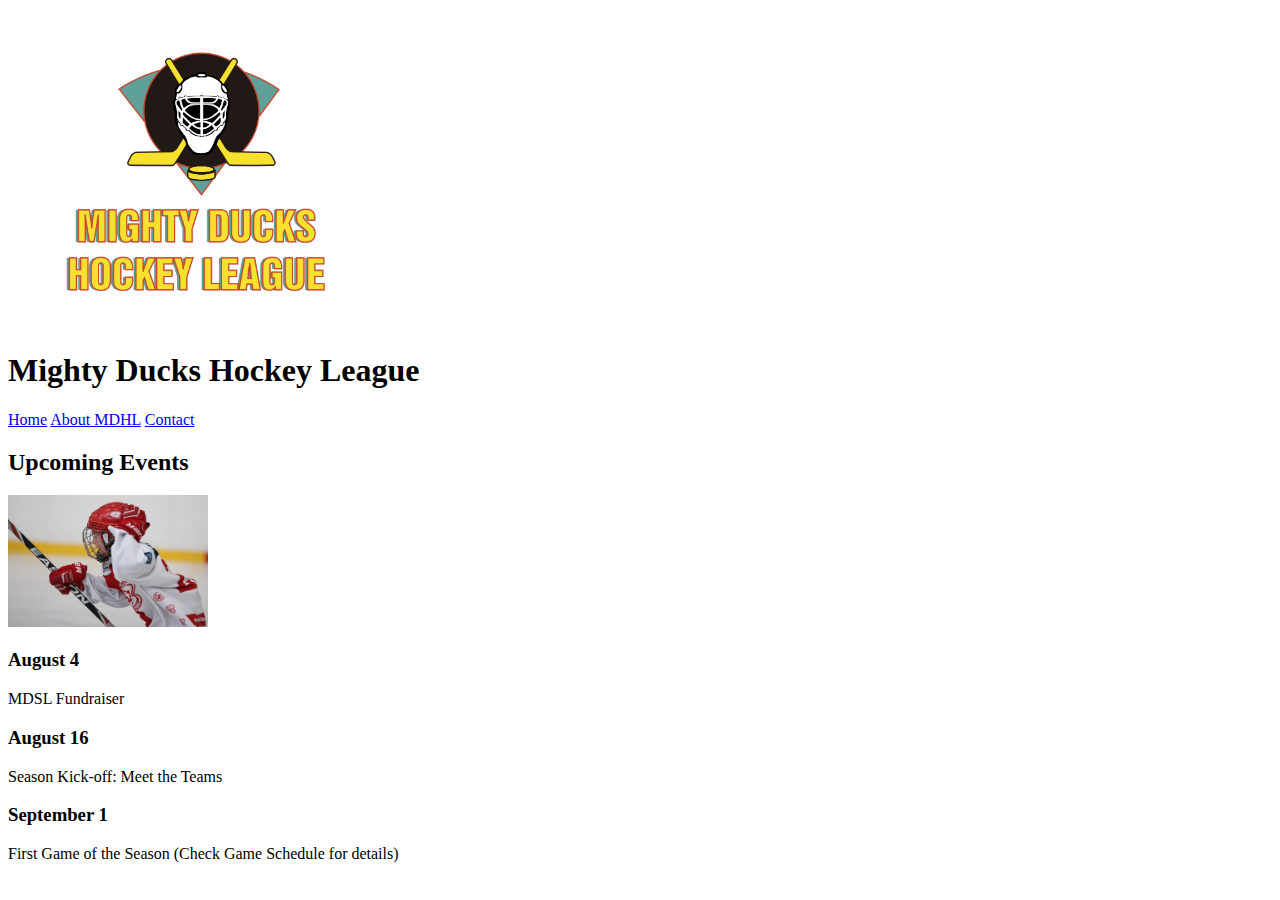
==== index.html @ f026a1f2 "version_1.0" ====
<!DOCTYPE html>
<html lang="es">
<head>
    <meta charset="UTF-8">
    <meta http-equiv="X-UA-Compatible" content="IE=edge">
    <meta name="viewport" content="width=device-width, initial-scale=1.0">
    <!-- icono pagina -->
    <link rel="shortcut icon" href="img/Logo_Mighty_ducks-01.ico" type="image/x-icon">
    <title>Mighty Ducks Hockey League</title>
</head>
<body>
  <header>

    <!-- logo pagina -->
    <figure>
      <img src="img/Logo_Mighty_ducks-01.png" alt="logo_Mighty-Ducks" width="300">
    </figure>
    <h1>Mighty Ducks Hockey League</h1>

    <!-- navbar -->
    <nav>
      <a href="#">Home</a>
      <a href="about.html">About MDHL</a>
      <a href="contact.html">Contact</a>
    </nav>

  </header>

  <main>
    
    <!-- seccion eventos  -->
    <section>
      <h2>Upcoming Events</h2>
      <div>
        <img src="img/hockey1.jpg" alt="jugador_de_hockey" width="200">
      </div>

      <h3>August 4</h3>
      <p>MDSL Fundraiser</p>

      <h3>August 16</h3>
      <p>Season Kick-off: Meet the Teams</p>

      <h3>September 1</h3>
      <p>First Game of the Season (Check Game Schedule for details)</p>
      
    </section>

  </main>
    
</body>
</html>
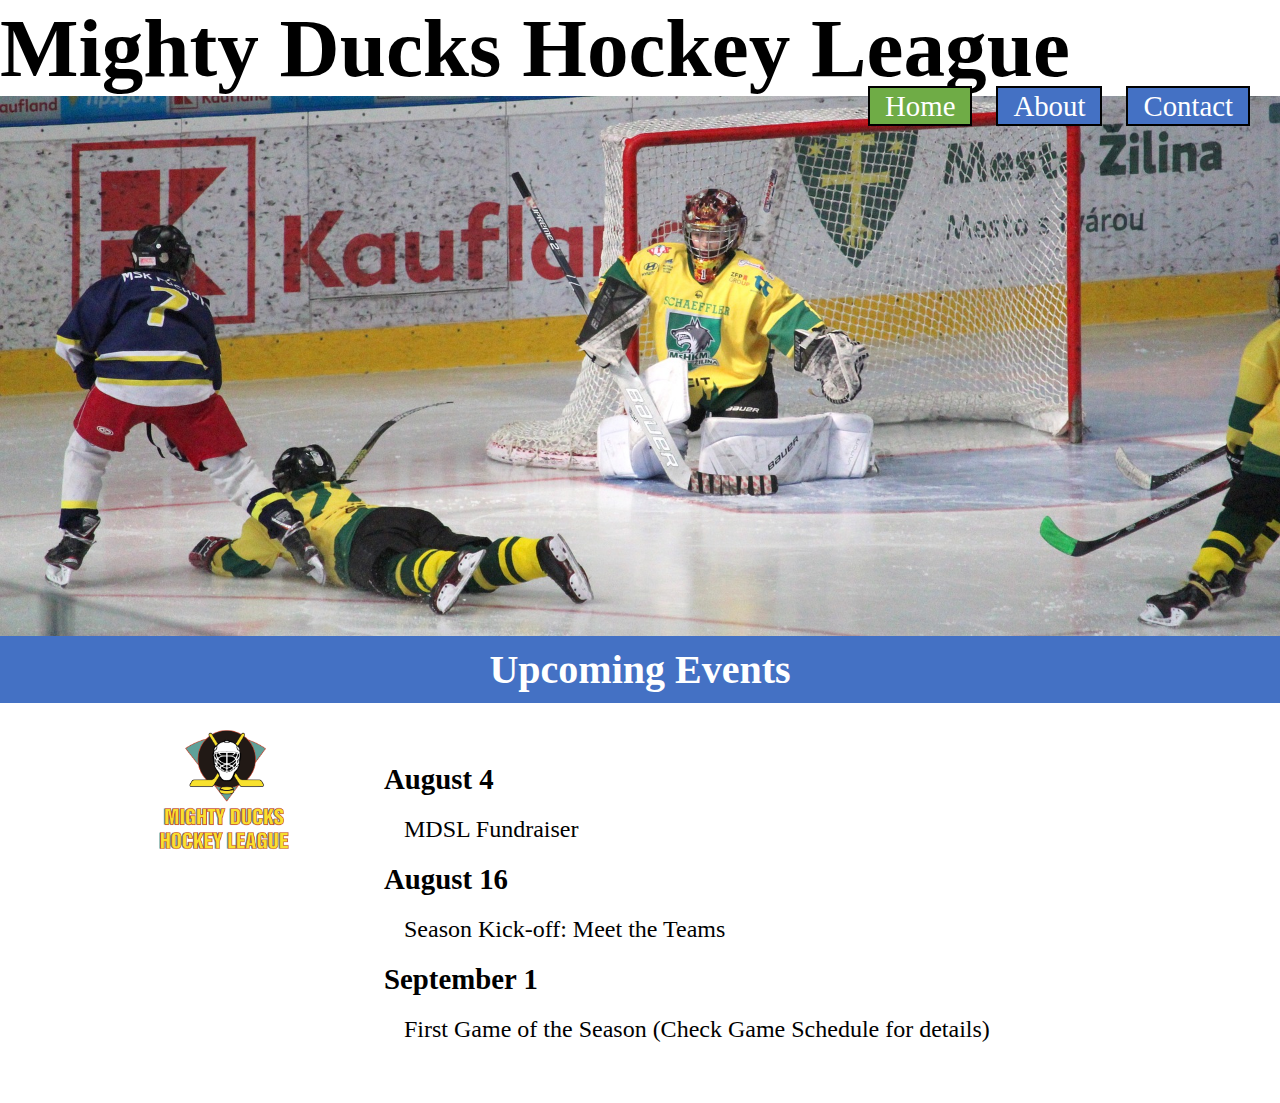
==== commit 4ed30670: "version-1.2" ====
--- a/index.html
+++ b/index.html
@@ -6,45 +6,63 @@
     <meta name="viewport" content="width=device-width, initial-scale=1.0">
     <!-- icono pagina -->
     <link rel="shortcut icon" href="img/Logo_Mighty_ducks-01.ico" type="image/x-icon">
+    <link rel="stylesheet" href="./css/styles.css">
     <title>Mighty Ducks Hockey League</title>
 </head>
 <body>
   <header>
 
     <!-- logo pagina -->
-    <figure>
-      <img src="img/Logo_Mighty_ducks-01.png" alt="logo_Mighty-Ducks" width="300">
-    </figure>
+   
     <h1>Mighty Ducks Hockey League</h1>
+    
+    <div class="banner">
 
-    <!-- navbar -->
+   
+
+    </div>
+
+       <!-- navbar -->
     <nav>
-      <a href="#">Home</a>
-      <a href="about.html">About MDHL</a>
-      <a href="contact.html">Contact</a>
+       <a href="#" class="green">Home</a>
+       <a href="./about.html">About</a>
+       <a href="./contact.html">Contact</a>
     </nav>
+    
 
+    
+    <h2 class="secondary-title">Upcoming Events</h2>
   </header>
 
   <main>
     
-    <!-- seccion eventos  -->
-    <section>
-      <h2>Upcoming Events</h2>
-      <div>
-        <img src="img/hockey1.jpg" alt="jugador_de_hockey" width="200">
-      </div>
+    <!--  eventos  -->
+    
 
-      <h3>August 4</h3>
-      <p>MDSL Fundraiser</p>
+      <!-- logo -->
+      <figure class="logo">
+        <img src="./img/Logo_Mighty_ducks-01.png" alt="jugador_de_hockey">
+      </figure>
 
-      <h3>August 16</h3>
-      <p>Season Kick-off: Meet the Teams</p>
 
-      <h3>September 1</h3>
-      <p>First Game of the Season (Check Game Schedule for details)</p>
+      <article class="data">
+        
+        <div class="information">
+          <h3>August 4</h3>
+          <p>MDSL Fundraiser</p>
+        </div>
+        <div class="information">
+          <h3>August 16</h3>
+          <p>Season Kick-off: Meet the Teams</p>
+        </div>
+        <div class="information">
+          <h3>September 1</h3>
+          <p>First Game of the Season (Check Game Schedule for details)</p>
+        </div>
+        
+      </article>
       
-    </section>
+    
 
   </main>
     
--- a/css/styles.css
+++ b/css/styles.css
@@ -0,0 +1,118 @@
+*{
+  padding: 0;
+  margin: 0;
+  box-sizing: border-box;
+  font-family: "Comic Sans MS", "Comic Sans", cursive;
+}
+
+/* banner */
+
+header{
+  position: relative;
+}
+
+h1{
+  font-size: 5.2em;
+  
+}
+
+.secondary-title{
+  background-color: orange;
+  color: white;
+  text-align: center;
+  background-color: rgb(68, 113, 196);
+  font-size: 2.5em;
+  padding: 10px 0;
+}
+
+.banner{
+  background-image: url("../img/banner1.jpg");
+  height: 60vh;
+  background-size:cover;
+  
+}
+
+/* end banner */
+
+
+/* nav */
+
+nav{
+  position: absolute;
+  top: 90px;
+  right: 20px;
+
+}
+
+nav a{
+  font-size: 1.8em;
+  text-decoration: none;
+  margin: 10px;
+  border: 2px solid black;
+  background-color: rgb(68, 113, 196);
+  color: white;
+  padding: 2px 15px;
+  
+}
+
+.green{
+  background-color: rgb(111, 172, 70);
+}
+
+/* end nav */
+
+
+/* pages */
+
+
+.logo{
+  width: 150px;
+  margin-top: 30px;
+  margin-left: 150px;
+  display: inline-block;
+  position: relative;
+  bottom: 170px;
+}
+
+.logo-about{
+  bottom: 505px;
+}
+
+.logo-contact{
+  top: 20px;
+}
+
+.logo img{
+  width: 100%;
+}
+
+.data{
+  display: inline-block;
+  margin: 40px 60px;
+}
+
+.data-about{
+  width: 1000px;
+  margin: 40px 60px;
+}
+
+.data-contact{
+  position: absolute;
+  left: 300px;
+}
+
+.information{
+  margin: 20px;
+}
+
+h3{
+  font-size: 1.8em;
+
+}
+
+p{
+  font-size: 1.5em;
+  margin: 20px;
+}
+
+/* end pages */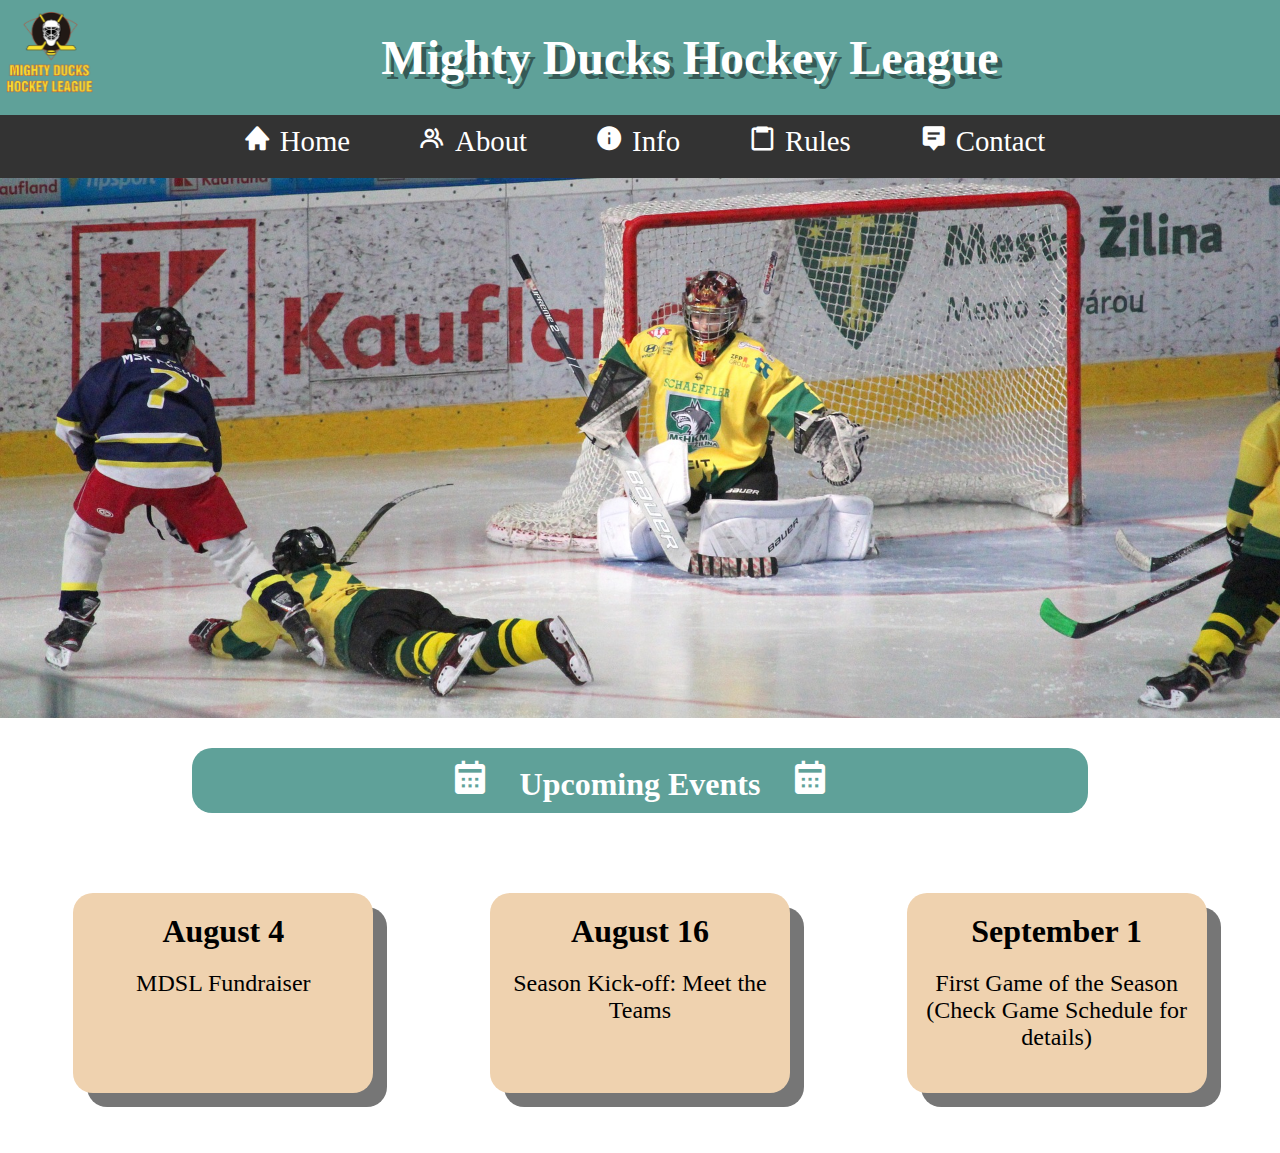
==== commit ecf15f23: "version_1.3" ====
--- a/index.html
+++ b/index.html
@@ -6,6 +6,7 @@
     <meta name="viewport" content="width=device-width, initial-scale=1.0">
     <!-- icono pagina -->
     <link rel="shortcut icon" href="img/Logo_Mighty_ducks-01.ico" type="image/x-icon">
+    <link href='https://unpkg.com/boxicons@2.1.4/css/boxicons.min.css' rel='stylesheet'>
     <link rel="stylesheet" href="./css/styles.css">
     <title>Mighty Ducks Hockey League</title>
 </head>
@@ -13,56 +14,50 @@
   <header>
 
     <!-- logo pagina -->
+    <figure class="logo">
+      <a href="#"><img src="./img/Logo_Mighty_ducks-01.png" class="logo__hockey" alt="Logo_hockey"></a>
+    </figure>
    
-    <h1>Mighty Ducks Hockey League</h1>
-    
-    <div class="banner">
+    <h1 class="main_title">Mighty Ducks Hockey League</h1>
 
-   
-
-    </div>
-
-       <!-- navbar -->
-    <nav>
-       <a href="#" class="green">Home</a>
-       <a href="./about.html">About</a>
-       <a href="./contact.html">Contact</a>
-    </nav>
-    
-
-    
-    <h2 class="secondary-title">Upcoming Events</h2>
   </header>
 
   <main>
-    
-    <!--  eventos  -->
-    
 
-      <!-- logo -->
-      <figure class="logo">
-        <img src="./img/Logo_Mighty_ducks-01.png" alt="jugador_de_hockey">
-      </figure>
+    <nav>
+      <ul class="nav_list">
+        <li class="link"><a href="#"><i class='bx bxs-home' ></i>Home</a></li>
+        <li class="link"><a href="./pages/about.html"><i class='bx bx-group'></i>About</a></li>
+        <li class="link"><a href="./pages/game_info.html"><i class='bx bxs-info-circle' ></i>Info</a></li>
+        <li class="link"><a href="./pages/rules.html"><i class='bx bx-clipboard'></i>Rules</a></li>
+        <li class="link"><a href="./pages/contact.html"><i class='bx bxs-message-alt-detail'></i>Contact</a></li>
+      </ul>
+    </nav>
 
+    <div class="banner">
+      
+    </div>
 
-      <article class="data">
+    <h2 class="title2"><i class='bx bxs-calendar' ></i>Upcoming Events<i class='bx bxs-calendar' ></i></h2>
+
+    <article class="event-container">
+
+      <div class="event">
+        <h3 class="event__title3">August 4</h3>
+        <p class="event__paraph">MDSL Fundraiser</p>
         
-        <div class="information">
-          <h3>August 4</h3>
-          <p>MDSL Fundraiser</p>
-        </div>
-        <div class="information">
-          <h3>August 16</h3>
-          <p>Season Kick-off: Meet the Teams</p>
-        </div>
-        <div class="information">
-          <h3>September 1</h3>
-          <p>First Game of the Season (Check Game Schedule for details)</p>
-        </div>
-        
-      </article>
+      </div>
       
-    
+      <div class="event">
+        <h3 class="event__title3">August 16</h3>
+        <p class="event__paraph">Season Kick-off: Meet the Teams</p>
+      </div>
+      
+      <div class="event">
+        <h3 class="event__title3">September 1</h3>
+        <p class="event__paraph">First Game of the Season (Check Game Schedule for details)</p>
+      </div>
+    </article>
 
   </main>
     
--- a/css/styles.css
+++ b/css/styles.css
@@ -2,117 +2,289 @@
   padding: 0;
   margin: 0;
   box-sizing: border-box;
-  font-family: "Comic Sans MS", "Comic Sans", cursive;
-}
+  font-family: Cambria, Cochin, Georgia, Times, 'Times New Roman', serif;
+}
+
+/* generals */
+
+
+.logo:hover{
+  transform: rotateY(360deg);
+  transition: 1s ;
+}
+
+.title2{
+  text-align: center;
+  margin: 30px auto;
+  width: 70%;
+  background: rgb(95, 161, 153);
+  font-size: 2rem;
+  color: white;
+  border-radius: 20px;
+  padding: 10px;
+}
+
+.title2 i{
+  padding: 0 30px;
+  font-size: 2.5rem;
+}
+
+.event__title3{
+  font-weight: bold;
+  font-size: 2rem;
+  margin-bottom: 20px;
+}
+
+.event__paraph{
+  font-size: 1.5rem;
+}
+
+i{
+  padding: 0 8px;
+}
+/* end generals */
+
+/* header */
+
+header{
+  min-width: 5vh;
+  display: flex;
+  background: rgb(95, 161, 153);
+  color: white;
+}
+
+.main_title{
+  margin: 30px auto;
+  font-size: 3rem;
+  text-shadow: 5px 5px rgba(0, 0, 0, 0.451);
+}
+
+.logo{
+  width: 100px;
+}
+
+.logo__hockey{
+  width: 100%;
+}
+
+/* end header */
+
+
+/* nav */
+nav{
+  position: sticky;
+  top: 0;
+  min-height: 7vh;
+  background-color: #333;
+  
+}
+
+ul{
+  display: flex;
+  list-style: none;
+  justify-content: center;
+}
+
+.link{
+  margin: 10px 30px;
+  font-size: 1.8rem;
+  cursor: pointer;
+}
+
+.link a{
+  color: white;
+  text-decoration: none;
+}
+
+.link a:hover{
+  border-bottom: 2px solid wheat;
+  transition:.2s;
+  color: rgb(238, 172, 91);
+}
+
+/* end nav */
+
 
 /* banner */
-
-header{
-  position: relative;
-}
-
-h1{
-  font-size: 5.2em;
-  
-}
-
-.secondary-title{
-  background-color: orange;
-  color: white;
-  text-align: center;
-  background-color: rgb(68, 113, 196);
-  font-size: 2.5em;
-  padding: 10px 0;
-}
-
 .banner{
   background-image: url("../img/banner1.jpg");
-  height: 60vh;
-  background-size:cover;
+  min-height: 60vh;
+  background-size: cover;
+  background-repeat: no-repeat;
+}
+
+/* end banner */
+
+/* events */
+.event-container{
+  display: flex;
+  min-width:400px;
+  min-height: 300px;
+  margin: 10px 20px;
+  justify-content: space-around;
+  align-items: center;
+  flex-wrap: wrap;
+  gap: 10px;
   
 }
 
-/* end banner */
-
-
-/* nav */
-
-nav{
-  position: absolute;
-  top: 90px;
-  right: 20px;
-
-}
-
-nav a{
-  font-size: 1.8em;
-  text-decoration: none;
-  margin: 10px;
+.event{
+  padding-top: 20px;
+  width: 300px;
+  height: 200px;
+  text-align: center;
+  background-color: rgb(239, 210, 175);
+  border-radius: 20px;
+  box-shadow: 14px 14px rgba(0, 0, 0, 0.538)
+}
+/* end events */
+
+/* about */
+.data{
+  display: flex;
+  flex-direction: column;
+  align-items: center;
+
+}
+
+.information{
+  width: 800px;
+  margin: 30px;
   border: 2px solid black;
-  background-color: rgb(68, 113, 196);
-  color: white;
-  padding: 2px 15px;
+  text-align: center;
+  background-color: #333;
+  color: white;
+  border-radius: 20px;
+}
+
+.information h3{
+  font-size: 2rem;
+  color: rgb(238, 172, 91);
+  margin: 20px 20px;
+}
+
+.information p{
+  margin: 20px;
+  font-size: 1.2rem;
+}
+
+.information__image img{
+  width: 400px;
+  border-radius: 10%;
+  margin: 20px;
+}
+
+/* end about */
+
+
+/* contact */
+.data-contact{
+  width: 600px;
+  margin: 20px auto;
+  font-size: 2.2rem;
+  text-align: center;
+  background-color: rgb(239, 210, 175);
+  border-radius: 20px;
+  box-shadow: 14px 14px rgba(0, 0, 0, 0.538);
+  padding: 10px;
+}
+/* end contact */
+
+/* rules */
+  .rules{
+    width: 45%;
+    margin: 20px auto;
+  }
+
+  .rules__title3{
+    text-align: center;
+    font-size: 1.8rem;
+  }
+
+  .rules__all{
+    margin: 40px;
+    background-color: rgb(239, 210, 175);
+    padding: 20px;
+    border-radius: 20px;
+  }
+
+  .rules__all-title{
+    margin: 20px;
+  }
+
+ 
+
+  .subtitle{
+    font-weight: bolder;
+  }
+
+
+  ol li{
+    margin: 20px;
+  }
+
+  .list_under{
+    display: flex;
+    flex-direction: column;
+  }
+
+  .list_under li{
+    list-style-type: upper-alpha;
+  }
+
+  ul .circle{
+    list-style-type: circle;
+    width: 70%;
+    margin: 20px auto;
+  }
+
+  .circle::marker{
+    font-size: 20px;
+  }
+
+
+/* end rules */
+
+/* info */
+.title-info {
+  text-align: center;
+  margin: 30px;
+}
+
+.title-info__h2{
+  font-size: 2rem ;
+}
+
+.title-info__h3{
+  text-decoration: underline;
+  margin-top: 10px;
+}
+
+table{
+  border: 2px solid black;
+  width: 80%;
+  margin: 30px auto;
+  text-align: center;
+  background-color:rgb(239, 210, 175); ;
+}
+
+thead tr{
+  background-color: black;
+  color: rgb(239, 210, 175);
+  font-size: 2rem;
   
 }
 
-.green{
-  background-color: rgb(111, 172, 70);
-}
-
-/* end nav */
-
-
-/* pages */
-
-
-.logo{
-  width: 150px;
-  margin-top: 30px;
-  margin-left: 150px;
-  display: inline-block;
-  position: relative;
-  bottom: 170px;
-}
-
-.logo-about{
-  bottom: 505px;
-}
-
-.logo-contact{
-  top: 20px;
-}
-
-.logo img{
-  width: 100%;
-}
-
-.data{
-  display: inline-block;
-  margin: 40px 60px;
-}
-
-.data-about{
-  width: 1000px;
-  margin: 40px 60px;
-}
-
-.data-contact{
-  position: absolute;
-  left: 300px;
-}
-
-.information{
-  margin: 20px;
-}
-
-h3{
-  font-size: 1.8em;
-
-}
-
-p{
-  font-size: 1.5em;
-  margin: 20px;
-}
-
-/* end pages */+td,tr{
+  font-size: 1.3rem;
+}
+
+td{
+  border: 2px solid black;
+  padding: 20px;
+}
+
+tr{
+  border: 2px solid blue;
+}
+/* end info */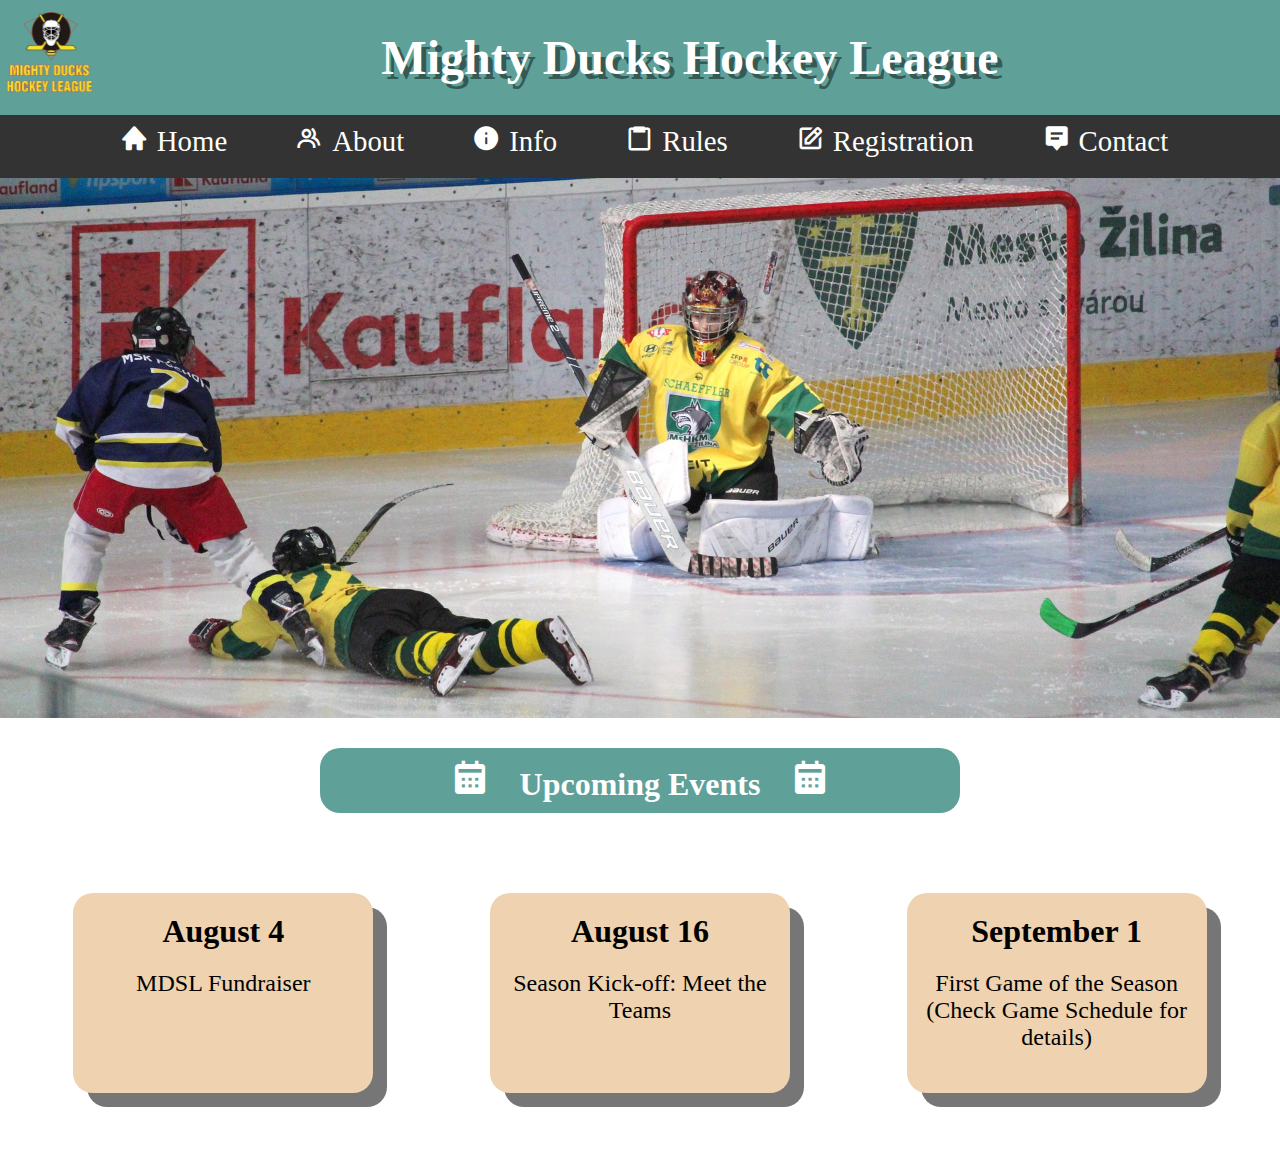
==== commit b8a91f9a: "version_1.4" ====
--- a/index.html
+++ b/index.html
@@ -17,7 +17,7 @@
     <figure class="logo">
       <a href="#"><img src="./img/Logo_Mighty_ducks-01.png" class="logo__hockey" alt="Logo_hockey"></a>
     </figure>
-   
+    
     <h1 class="main_title">Mighty Ducks Hockey League</h1>
 
   </header>
@@ -30,6 +30,7 @@
         <li class="link"><a href="./pages/about.html"><i class='bx bx-group'></i>About</a></li>
         <li class="link"><a href="./pages/game_info.html"><i class='bx bxs-info-circle' ></i>Info</a></li>
         <li class="link"><a href="./pages/rules.html"><i class='bx bx-clipboard'></i>Rules</a></li>
+        <li class="link"><a href="./pages/registration_form.html"><i class='bx bx-edit'></i>Registration</a></li>
         <li class="link"><a href="./pages/contact.html"><i class='bx bxs-message-alt-detail'></i>Contact</a></li>
       </ul>
     </nav>
--- a/css/styles.css
+++ b/css/styles.css
@@ -5,6 +5,15 @@
   font-family: Cambria, Cochin, Georgia, Times, 'Times New Roman', serif;
 }
 
+/* main */
+@media (max-width:425px) {
+  header{
+    width: 100%;
+  }
+  
+}
+/* end main */
+
 /* generals */
 
 
@@ -16,7 +25,7 @@
 .title2{
   text-align: center;
   margin: 30px auto;
-  width: 70%;
+  width: 50%;
   background: rgb(95, 161, 153);
   font-size: 2rem;
   color: white;
@@ -102,6 +111,12 @@
   color: rgb(238, 172, 91);
 }
 
+@media (max-width:768px) {
+  .link a{
+    font-size: 1.5rem;
+  }
+}
+
 /* end nav */
 
 
@@ -111,6 +126,14 @@
   min-height: 60vh;
   background-size: cover;
   background-repeat: no-repeat;
+}
+
+@media (max-width:426px) {
+  .banner,nav, header{
+    width: 150vw;
+    background-size: contain;
+  }
+  
 }
 
 /* end banner */
@@ -149,7 +172,7 @@
 
 .information{
   width: 800px;
-  margin: 30px;
+  margin:30px auto;
   border: 2px solid black;
   text-align: center;
   background-color: #333;
@@ -212,7 +235,6 @@
     margin: 20px;
   }
 
- 
 
   .subtitle{
     font-weight: bolder;
@@ -277,6 +299,7 @@
 
 td,tr{
   font-size: 1.3rem;
+  
 }
 
 td{
@@ -284,7 +307,154 @@
   padding: 20px;
 }
 
-tr{
-  border: 2px solid blue;
-}
-/* end info */+
+.color-green{
+  color:rgb(95, 161, 153);
+}
+
+.color-black{
+  font-weight: bolder;
+}
+
+.information__contact{
+  display: flex;
+  justify-content: space-around;
+}
+
+.location h2{
+  margin: 80px 0;
+  font-size: 2rem;
+  color:rgb(95, 161, 153);
+  background-color: #333;
+  display: inline-block;
+  border-radius: 20px;
+  padding: 15px;
+  text-decoration: underline;
+}
+
+.location__maps{
+  width:500px;
+  border-radius: 20px;
+  margin: 40px auto;
+  background-color: rgb(239, 210, 175);
+}
+
+.location__maps iframe{
+  width: 100%;
+  border-radius: 20px;
+  padding: 20px;
+  
+}
+
+.location{
+  text-align: center;
+}
+
+.container-map{
+  display: flex;
+  flex-wrap: wrap;
+}
+
+.location__maps h3{
+  margin: 20px auto;
+  background-color: black;
+  color: rgb(239, 210, 175);
+  width: 50%;
+  border-radius: 20px;
+  font-size: 1.3rem;
+  padding: 10px;
+}
+
+/* end info */
+
+/* form */
+
+form{
+  display: flex;
+  flex-direction: column;
+  flex-wrap: wrap;
+  width: 70%;
+  margin: 20px auto;
+}
+
+form input{
+  padding: 5px;
+  margin: 5px;
+  font-size: 1.2rem;
+  background-color: #33333316;
+}
+
+form h3{
+  margin: 10px;
+  font-size: 1.3rem;
+}
+
+form p{
+  margin: 10px;
+}
+
+.form_p{
+  font-size: 1.2rem;
+  margin: 10px auto;
+  background: rgb(95, 161, 153);
+  color: white;
+  border-radius:10px;
+  padding: 10px;
+}
+
+.conditions{
+  font-size: 1.2rem;
+}
+
+
+form label{
+  padding: 60xp;
+  margin: 5px;
+  
+}
+
+form label span{
+  font-size: 1.3rem;
+}
+
+form fieldset{
+  display: flex;
+  flex-direction: column;
+  margin: 30px;
+  padding: 30px;
+  border: 4px solid #333;
+  text-align: center;
+}
+
+form legend{
+  font-size: 1.5rem;
+  background-color: #333;
+  color: rgb(239, 210, 175);
+  padding: 10px;
+  border-radius: 10px;
+}
+
+.butons{
+  display: flex;
+  justify-content: center;
+}
+
+.send{
+  width: 20%;
+  text-align: center;
+  margin: 0 auto;
+  background: rgb(95, 161, 153);
+  border-radius: 10px;
+  color: white;
+}
+
+.reset{
+  background-color: rgb(114, 33, 33);
+}
+
+.send:hover{
+  background-color:#333;
+  color: white;
+}
+
+/* end form */